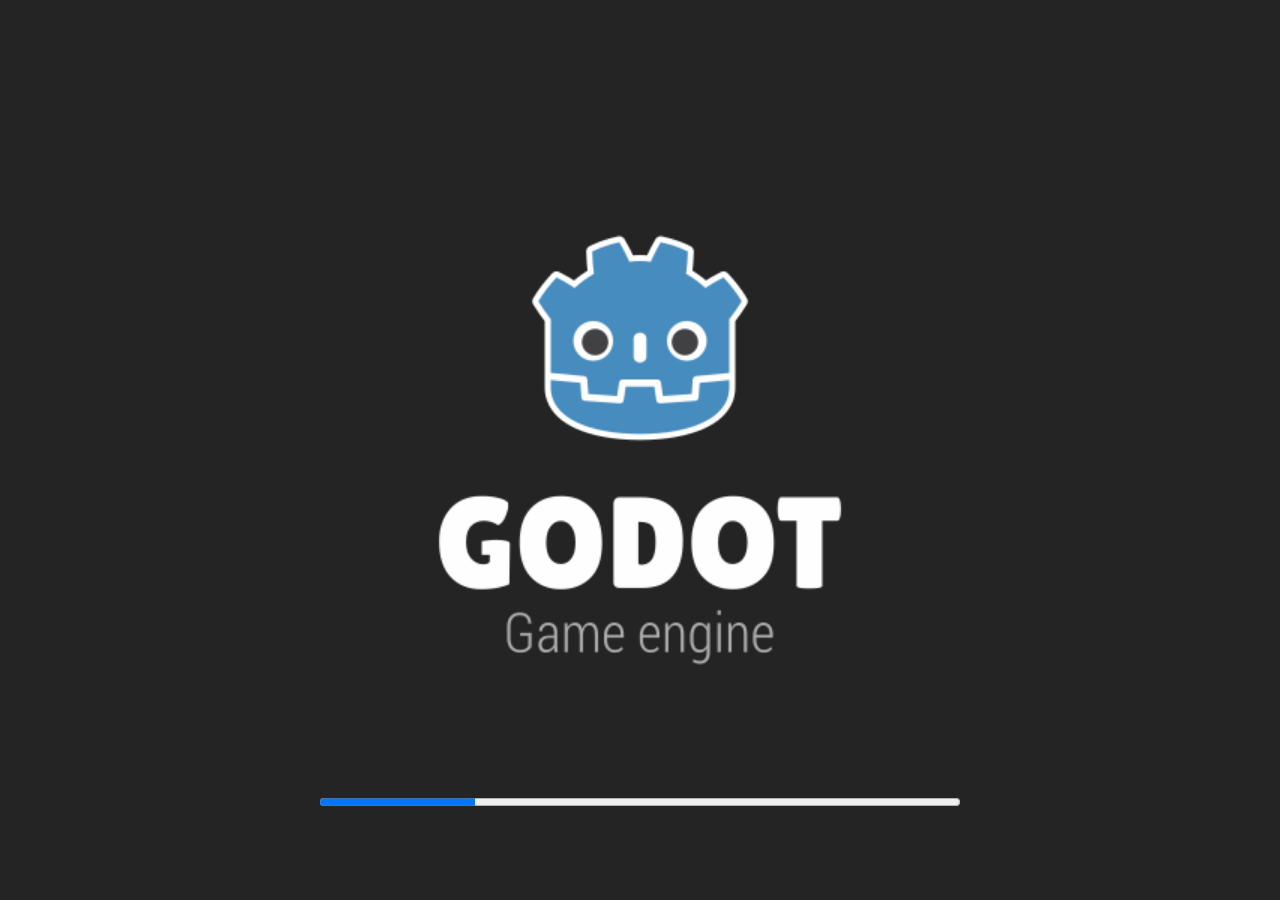
==== AngryBirds.html @ c4dc6502 "Sling Slime added" ====
<!DOCTYPE html>
<html lang="en">
	<head>
		<meta charset="utf-8">
		<meta name="viewport" content="width=device-width, user-scalable=no, initial-scale=1.0">
		<title>SlingSlime</title>
		<style>
html, body, #canvas {
	margin: 0;
	padding: 0;
	border: 0;
}

body {
	color: white;
	background-color: black;
	overflow: hidden;
	touch-action: none;
}

#canvas {
	display: block;
}

#canvas:focus {
	outline: none;
}

#status, #status-splash, #status-progress {
	position: absolute;
	left: 0;
	right: 0;
}

#status, #status-splash {
	top: 0;
	bottom: 0;
}

#status {
	background-color: #242424;
	display: flex;
	flex-direction: column;
	justify-content: center;
	align-items: center;
	visibility: hidden;
}

#status-splash {
	max-height: 100%;
	max-width: 100%;
	margin: auto;
}

#status-splash.show-image--false {
	display: none;
}

#status-splash.fullsize--true {
	height: 100%;
	width: 100%;
	object-fit: contain;
}

#status-splash.use-filter--false {
	image-rendering: pixelated;
}

#status-progress, #status-notice {
	display: none;
}

#status-progress {
	bottom: 10%;
	width: 50%;
	margin: 0 auto;
}

#status-notice {
	background-color: #5b3943;
	border-radius: 0.5rem;
	border: 1px solid #9b3943;
	color: #e0e0e0;
	font-family: 'Noto Sans', 'Droid Sans', Arial, sans-serif;
	line-height: 1.3;
	margin: 0 2rem;
	overflow: hidden;
	padding: 1rem;
	text-align: center;
	z-index: 1;
}
		</style>
		<link id="-gd-engine-icon" rel="icon" type="image/png" href="AngryBirds.icon.png" />
<link rel="apple-touch-icon" href="AngryBirds.apple-touch-icon.png"/>

	</head>
	<body>
		<canvas id="canvas">
			Your browser does not support the canvas tag.
		</canvas>

		<noscript>
			Your browser does not support JavaScript.
		</noscript>

		<div id="status">
			<img id="status-splash" class="show-image--true fullsize--true use-filter--true" src="AngryBirds.png" alt="">
			<progress id="status-progress"></progress>
			<div id="status-notice"></div>
		</div>

		<script src="AngryBirds.js"></script>
		<script>
const GODOT_CONFIG = {"args":[],"canvasResizePolicy":2,"emscriptenPoolSize":8,"ensureCrossOriginIsolationHeaders":true,"executable":"AngryBirds","experimentalVK":false,"fileSizes":{"AngryBirds.pck":11638596,"AngryBirds.wasm":36160334},"focusCanvas":true,"gdextensionLibs":[],"godotPoolSize":4};
const GODOT_THREADS_ENABLED = false;
const engine = new Engine(GODOT_CONFIG);

(function () {
	const statusOverlay = document.getElementById('status');
	const statusProgress = document.getElementById('status-progress');
	const statusNotice = document.getElementById('status-notice');

	let initializing = true;
	let statusMode = '';

	function setStatusMode(mode) {
		if (statusMode === mode || !initializing) {
			return;
		}
		if (mode === 'hidden') {
			statusOverlay.remove();
			initializing = false;
			return;
		}
		statusOverlay.style.visibility = 'visible';
		statusProgress.style.display = mode === 'progress' ? 'block' : 'none';
		statusNotice.style.display = mode === 'notice' ? 'block' : 'none';
		statusMode = mode;
	}

	function setStatusNotice(text) {
		while (statusNotice.lastChild) {
			statusNotice.removeChild(statusNotice.lastChild);
		}
		const lines = text.split('\n');
		lines.forEach((line) => {
			statusNotice.appendChild(document.createTextNode(line));
			statusNotice.appendChild(document.createElement('br'));
		});
	}

	function displayFailureNotice(err) {
		console.error(err);
		if (err instanceof Error) {
			setStatusNotice(err.message);
		} else if (typeof err === 'string') {
			setStatusNotice(err);
		} else {
			setStatusNotice('An unknown error occurred.');
		}
		setStatusMode('notice');
		initializing = false;
	}

	const missing = Engine.getMissingFeatures({
		threads: GODOT_THREADS_ENABLED,
	});

	if (missing.length !== 0) {
		if (GODOT_CONFIG['serviceWorker'] && GODOT_CONFIG['ensureCrossOriginIsolationHeaders'] && 'serviceWorker' in navigator) {
			let serviceWorkerRegistrationPromise;
			try {
				serviceWorkerRegistrationPromise = navigator.serviceWorker.getRegistration();
			} catch (err) {
				serviceWorkerRegistrationPromise = Promise.reject(new Error('Service worker registration failed.'));
			}
			// There's a chance that installing the service worker would fix the issue
			Promise.race([
				serviceWorkerRegistrationPromise.then((registration) => {
					if (registration != null) {
						return Promise.reject(new Error('Service worker already exists.'));
					}
					return registration;
				}).then(() => engine.installServiceWorker()),
				// For some reason, `getRegistration()` can stall
				new Promise((resolve) => {
					setTimeout(() => resolve(), 2000);
				}),
			]).then(() => {
				// Reload if there was no error.
				window.location.reload();
			}).catch((err) => {
				console.error('Error while registering service worker:', err);
			});
		} else {
			// Display the message as usual
			const missingMsg = 'Error\nThe following features required to run Godot projects on the Web are missing:\n';
			displayFailureNotice(missingMsg + missing.join('\n'));
		}
	} else {
		setStatusMode('progress');
		engine.startGame({
			'onProgress': function (current, total) {
				if (current > 0 && total > 0) {
					statusProgress.value = current;
					statusProgress.max = total;
				} else {
					statusProgress.removeAttribute('value');
					statusProgress.removeAttribute('max');
				}
			},
		}).then(() => {
			setStatusMode('hidden');
		}, displayFailureNotice);
	}
}());
		</script>
	</body>
</html>
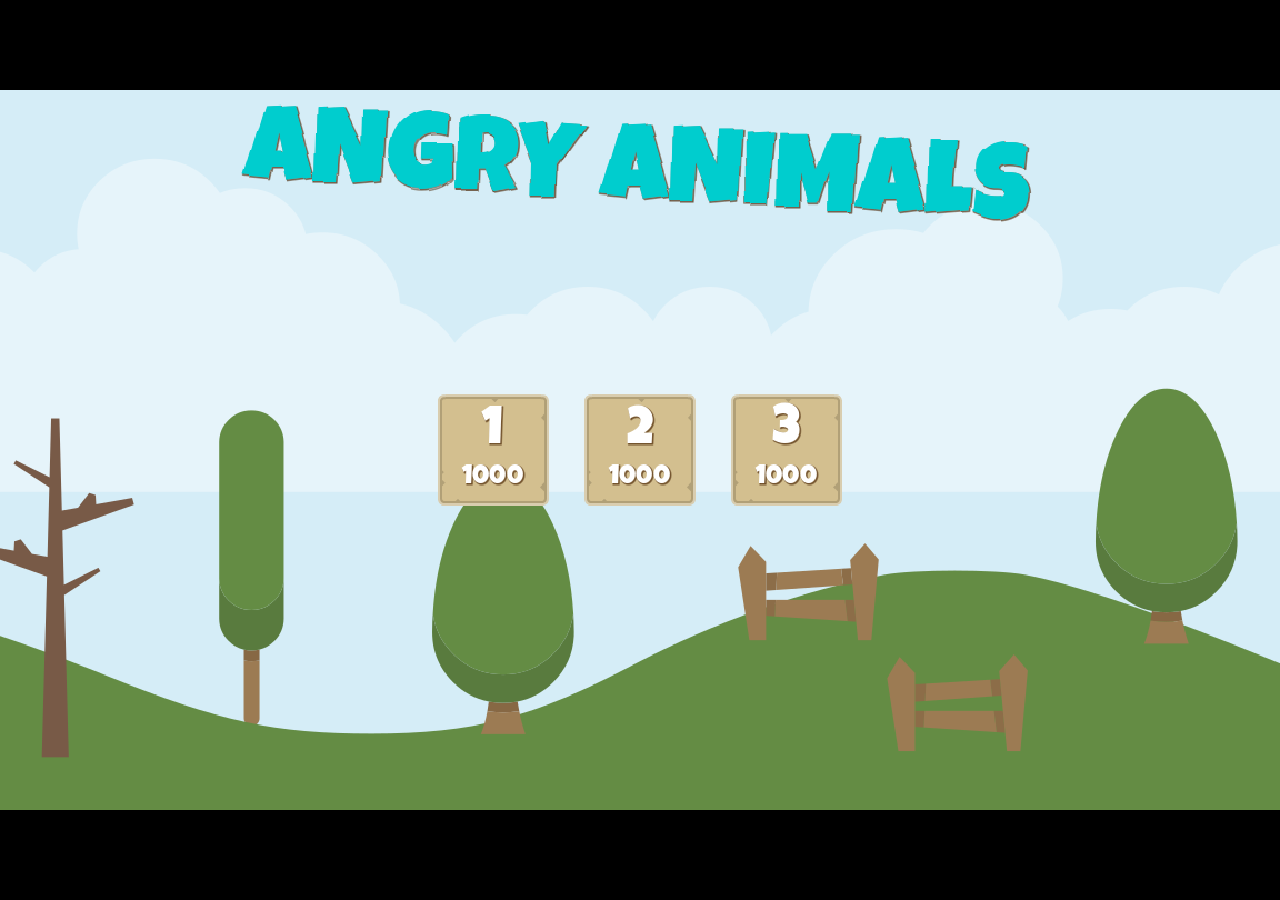
==== commit a93fef27: "Angry birds" ====
--- a/AngryBirds.html
+++ b/AngryBirds.html
@@ -111,7 +111,7 @@
 
 		<script src="AngryBirds.js"></script>
 		<script>
-const GODOT_CONFIG = {"args":[],"canvasResizePolicy":2,"emscriptenPoolSize":8,"ensureCrossOriginIsolationHeaders":true,"executable":"AngryBirds","experimentalVK":false,"fileSizes":{"AngryBirds.pck":11638596,"AngryBirds.wasm":36160334},"focusCanvas":true,"gdextensionLibs":[],"godotPoolSize":4};
+const GODOT_CONFIG = {"args":[],"canvasResizePolicy":2,"emscriptenPoolSize":8,"ensureCrossOriginIsolationHeaders":true,"executable":"AngryBirds","experimentalVK":false,"fileSizes":{"AngryBirds.pck":10319984,"AngryBirds.wasm":35740641},"focusCanvas":true,"gdextensionLibs":[],"godotPoolSize":4};
 const GODOT_THREADS_ENABLED = false;
 const engine = new Engine(GODOT_CONFIG);
 
